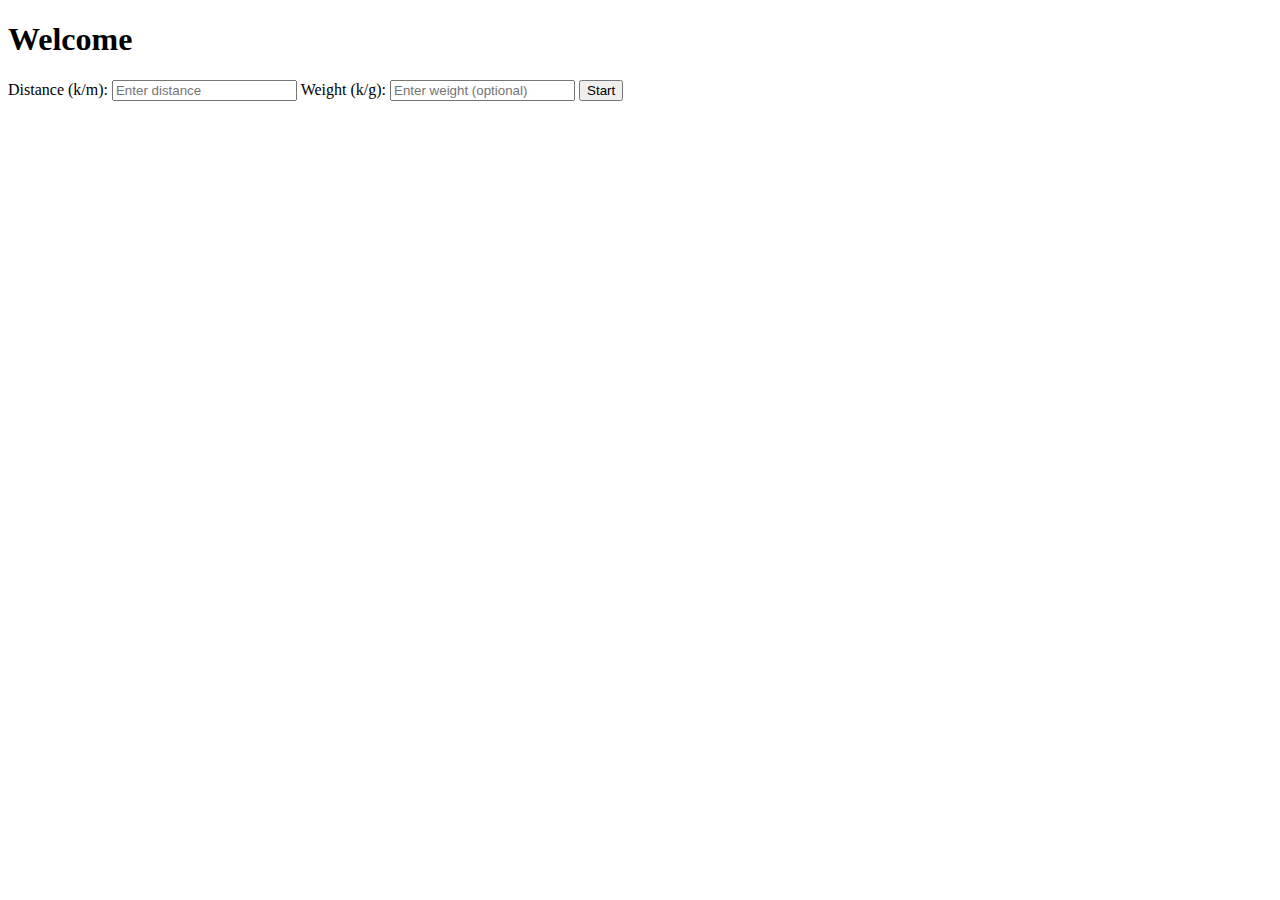
==== index.html @ cbaeeec4 "Create index.html" ====
<!DOCTYPE html>
<html lang="en">
<head>
    <meta charset="UTF-8">
    <meta name="viewport" content="width=device-width, initial-scale=1.0">
    <title>Shipping Cost Calculator</title>
    <link rel="stylesheet" href="styles.css">
</head>
<body>
    <div class="container">
        <h1>Welcome</h1>
        <label for="distance">Distance (k/m):</label>
        <input type="number" id="distance" placeholder="Enter distance" required>
        
        <label for="weight">Weight (k/g):</label>
        <input type="number" id="weight" placeholder="Enter weight (optional)">

        <button onclick="calculateCost()">Start</button>
        <p id="result"></p>
    </div>
    <script src="script.js"></script>
</body>
</html>
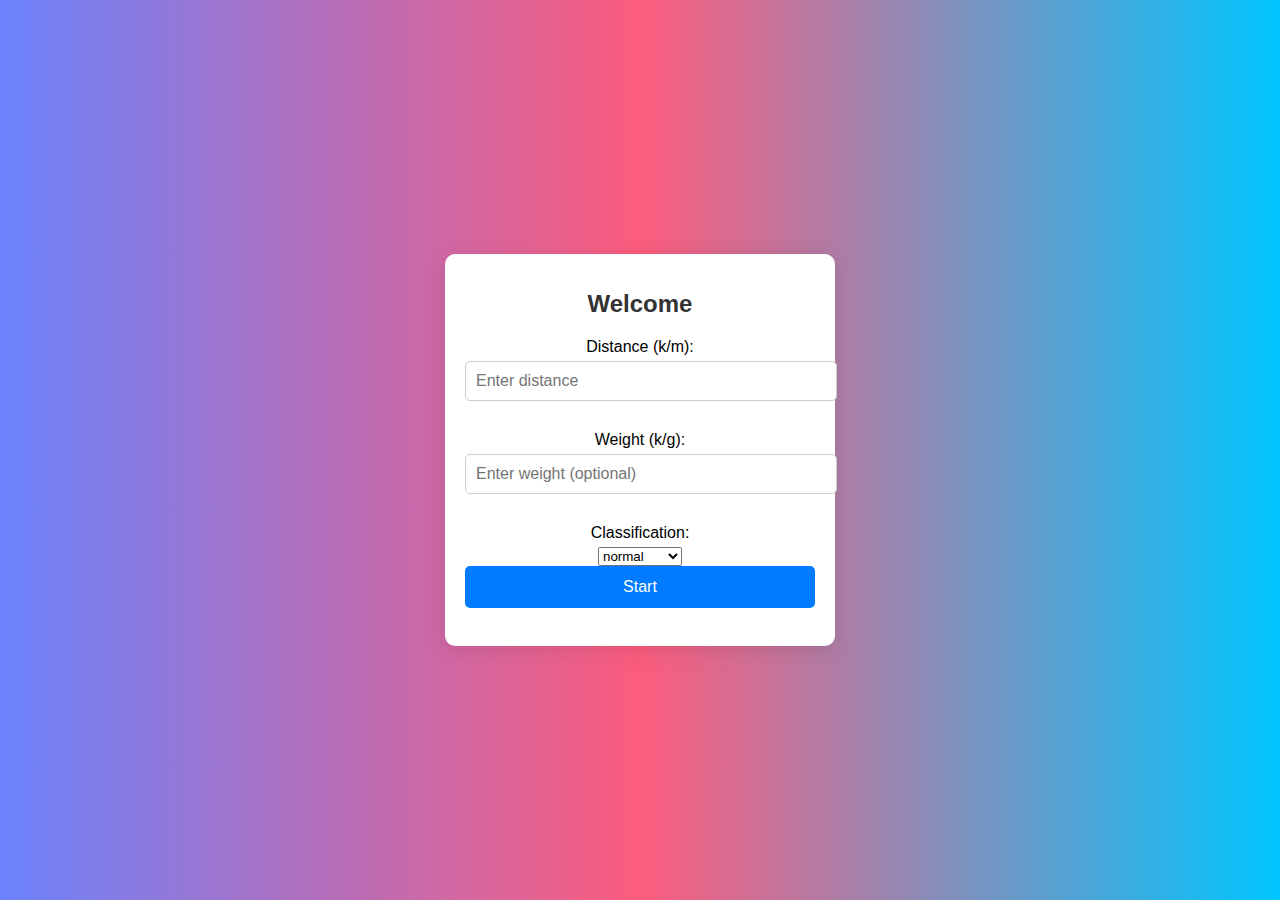
==== commit f407b74c: "Update index.html" ====
--- a/index.html
+++ b/index.html
@@ -15,6 +15,13 @@
         <label for="weight">Weight (k/g):</label>
         <input type="number" id="weight" placeholder="Enter weight (optional)">
 
+        <label for="productType">Classification:</label>
+<select id="productType">
+    <option value="normal">normal</option>
+    <option value="fragile">food</option>
+    <option value="perishable">perishable</option>
+</select>
+
         <button onclick="calculateCost()">Start</button>
         <p id="result"></p>
     </div>
--- a/styles.css
+++ b/styles.css
@@ -0,0 +1,62 @@
+body {
+    font-family: 'Arial', sans-serif;
+    background: linear-gradient(to right, #6a82fb, #fc5c7d, #00c6ff); /* تدرج لوني بين الأزرق والبنفسجي واللبني */
+    display: flex;
+    justify-content: center;
+    align-items: center;
+    height: 100vh;
+    margin: 0;
+}
+
+.container {
+    background-color: white;
+    padding: 20px;
+    border-radius: 10px;
+    box-shadow: 0 4px 20px rgba(0, 0, 0, 0.1);
+    width: 350px;
+    text-align: center;
+}
+
+h1 {
+    color: #333;
+    margin-bottom: 20px;
+    font-size: 24px;
+}
+
+label {
+    display: block;
+    margin: 15px 0 5px;
+    font-size: 16px;
+}
+
+input {
+    width: 100%;
+    padding: 10px;
+    margin-bottom: 15px;
+    border: 1px solid #ccc;
+    border-radius: 5px;
+    font-size: 16px;
+}
+
+button {
+    width: 100%;
+    padding: 12px;
+    background-color: #007bff;
+    color: white;
+    border: none;
+    border-radius: 5px;
+    font-size: 16px;
+    cursor: pointer;
+    transition: background-color 0.3s;
+}
+
+button:hover {
+    background-color: #0056b3;
+}
+
+#result {
+    margin-top: 15px;
+    font-size: 18px;
+    font-weight: bold;
+    color: #333;
+}
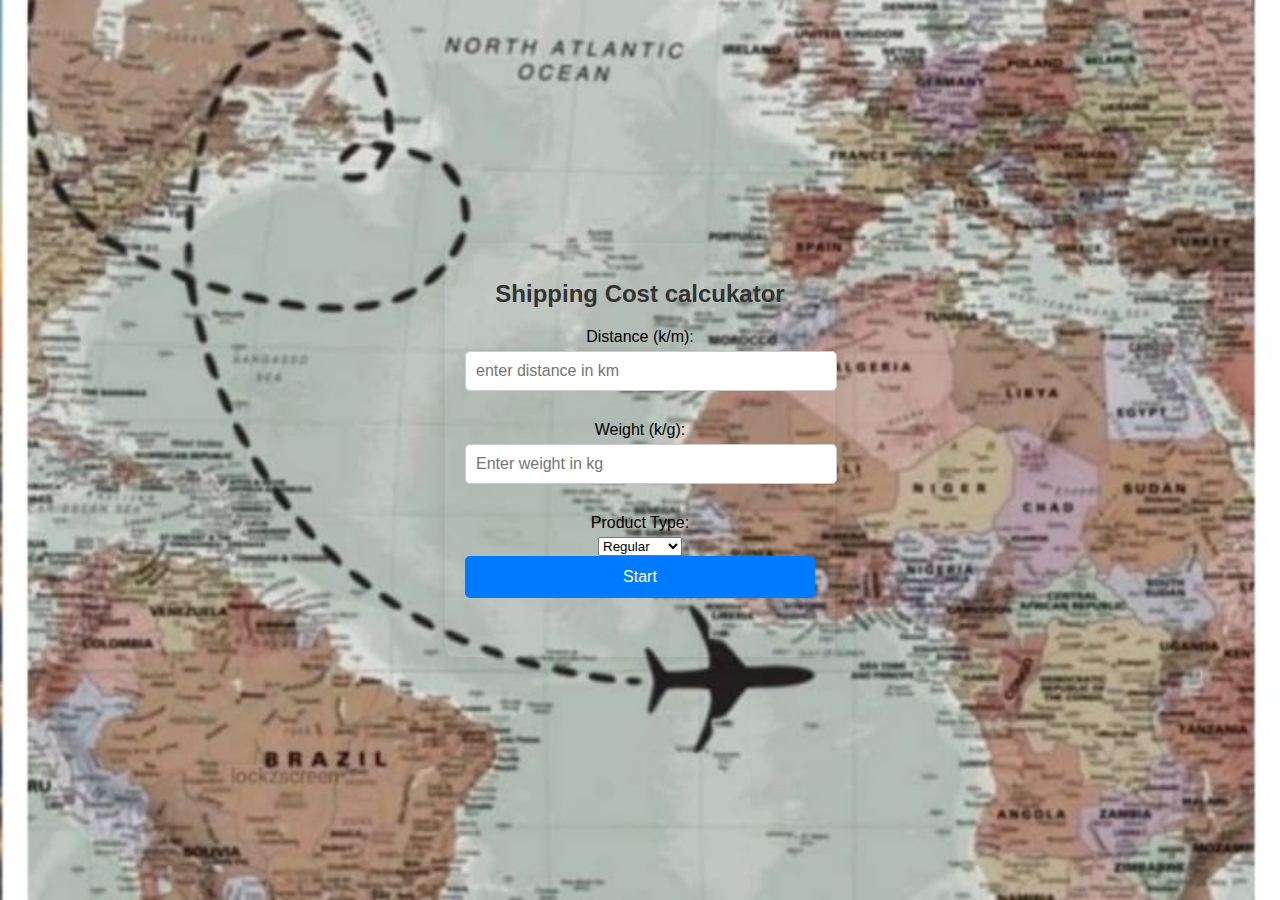
==== commit b3ba6ea1: "Update index.html" ====
--- a/index.html
+++ b/index.html
@@ -8,22 +8,28 @@
 </head>
 <body>
     <div class="container">
-        <h1>Welcome</h1>
+        <h1>Shipping Cost calcukator</h1>
+
+        <!-- Input fields -->
         <label for="distance">Distance (k/m):</label>
-        <input type="number" id="distance" placeholder="Enter distance" required>
+        <input type="number" id="distance" placeholder="enter distance in km">
         
         <label for="weight">Weight (k/g):</label>
-        <input type="number" id="weight" placeholder="Enter weight (optional)">
+        <input type="number" id="weight" placeholder="Enter weight in kg">
 
-        <label for="productType">Classification:</label>
+        <label for="productType">Product Type:</label>
 <select id="productType">
-    <option value="normal">normal</option>
+    <option value="normal">Regular</option>
     <option value="fragile">food</option>
     <option value="perishable">perishable</option>
 </select>
 
+<!-- Error message area -->
+ <div id="error-message" style="color: red; display: none; margin-top: 10px;"></div>
+
+ 
         <button onclick="calculateCost()">Start</button>
-        <p id="result"></p>
+        <div  id="result"></div>
     </div>
     <script src="script.js"></script>
 </body>
--- a/styles.css
+++ b/styles.css
@@ -1,6 +1,6 @@
 body {
     font-family: 'Arial', sans-serif;
-    background: linear-gradient(to right, #6a82fb, #fc5c7d, #00c6ff); /* تدرج لوني بين الأزرق والبنفسجي واللبني */
+    background: url('background.jpeg') center center / cover no-repeat; /* استخدام الصورة كخلفية وتغطية كاملة */
     display: flex;
     justify-content: center;
     align-items: center;
@@ -9,7 +9,7 @@
 }
 
 .container {
-    background-color: white;
+    background-color: rgba(255, 255, 255, 0.0); /* اللون أبيض مع شفافية بنسبة 30% */
     padding: 20px;
     border-radius: 10px;
     box-shadow: 0 4px 20px rgba(0, 0, 0, 0.1);
@@ -56,7 +56,13 @@
 
 #result {
     margin-top: 15px;
-    font-size: 18px;
+    font-size: 33px;
     font-weight: bold;
-    color: #333;
+    color: #28a745;
+    background-color: rgba(255, 255, 255, 0.3);
+    padding: 10px;
+    border-radius: 8px;
+    border: 2px solid #007bff;
+    transition: opacity 0.5s ease;
+    opacity: 0;
 }
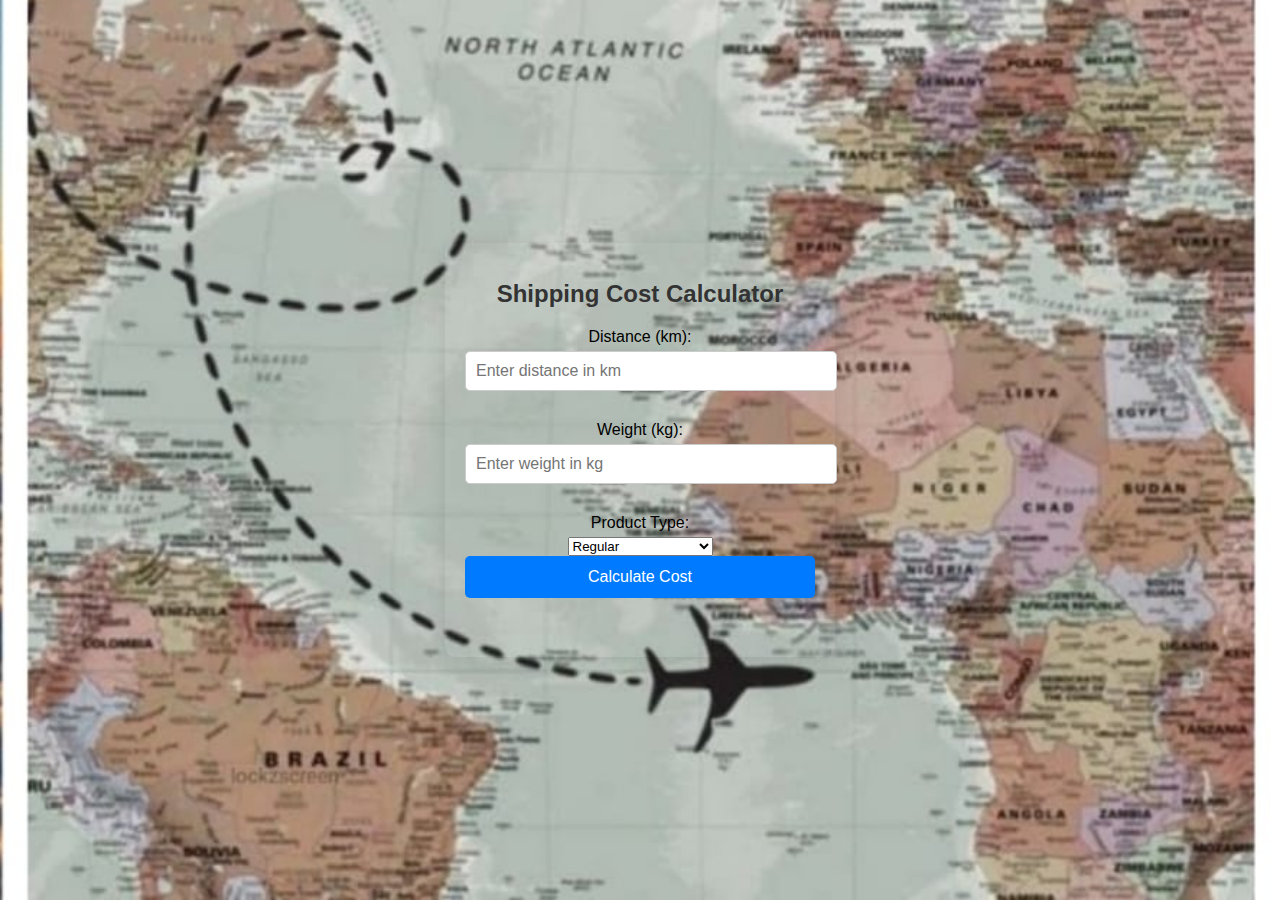
==== commit 8137bfe6: "Update index.html" ====
--- a/index.html
+++ b/index.html
@@ -8,29 +8,31 @@
 </head>
 <body>
     <div class="container">
-        <h1>Shipping Cost calcukator</h1>
+        <h1>Shipping Cost Calculator</h1>
 
         <!-- Input fields -->
-        <label for="distance">Distance (k/m):</label>
-        <input type="number" id="distance" placeholder="enter distance in km">
+        <label for="distance">Distance (km):</label>
+        <input type="number" id="distance" placeholder="Enter distance in km">
         
-        <label for="weight">Weight (k/g):</label>
+        <label for="weight">Weight (kg):</label>
         <input type="number" id="weight" placeholder="Enter weight in kg">
 
         <label for="productType">Product Type:</label>
 <select id="productType">
-    <option value="normal">Regular</option>
-    <option value="fragile">food</option>
-    <option value="perishable">perishable</option>
+    <option value="regular">Regular</option>
+    <option value="food">Food</option>
+    <option value="perishable_or_fragile">Perishable or Fragile</option>
 </select>
 
-<!-- Error message area -->
- <div id="error-message" style="color: red; display: none; margin-top: 10px;"></div>
 
- 
-        <button onclick="calculateCost()">Start</button>
-        <div  id="result"></div>
+        <!-- Error message area -->
+        <div id="error-message" style="color: red; display: none; margin-top: 10px;"></div>
+
+        <!-- Calculate Button -->
+        <button onclick="calculateCost()">Calculate Cost</button>
+        <div id="result"></div>
     </div>
+
     <script src="script.js"></script>
 </body>
 </html>
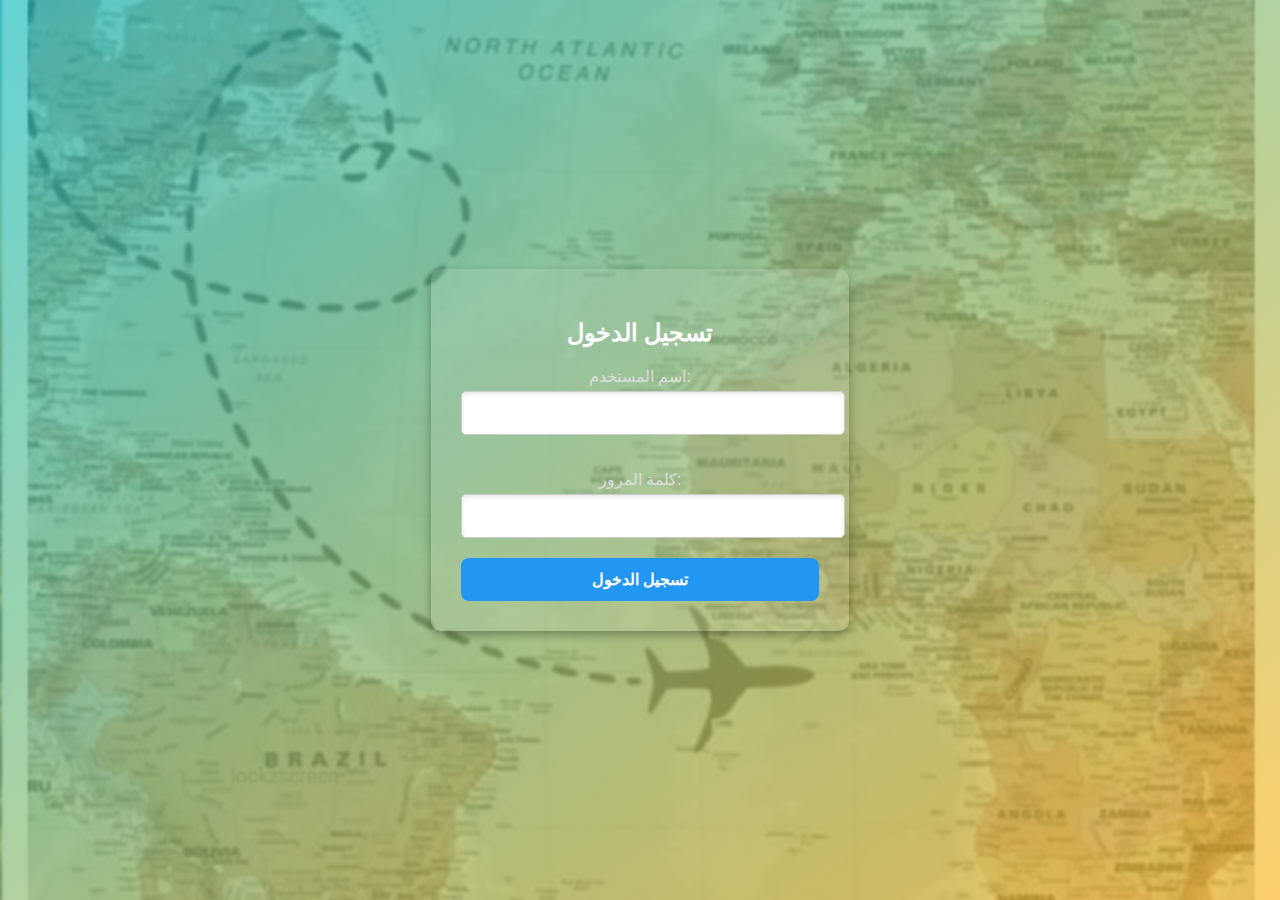
==== commit 2b148256: "Rename login.html to index.html" ====
--- a/index.html
+++ b/index.html
@@ -1,38 +1,24 @@
 <!DOCTYPE html>
-<html lang="en">
+<html lang="ar">
 <head>
     <meta charset="UTF-8">
-    <meta name="viewport" content="width=device-width, initial-scale=1.0">
-    <title>Shipping Cost Calculator</title>
+    <title>تسجيل الدخول</title>
     <link rel="stylesheet" href="styles.css">
 </head>
 <body>
-    <div class="container">
-        <h1>Shipping Cost Calculator</h1>
+    <div class="login-container">
+        <h2>تسجيل الدخول</h2>
+        <form onsubmit="handleLogin(event)">
+            <label for="username">اسم المستخدم:</label>
+            <input type="text" id="username" required>
 
-        <!-- Input fields -->
-        <label for="distance">Distance (km):</label>
-        <input type="number" id="distance" placeholder="Enter distance in km">
-        
-        <label for="weight">Weight (kg):</label>
-        <input type="number" id="weight" placeholder="Enter weight in kg">
+            <label for="password">كلمة المرور:</label>
+            <input type="password" id="password" required>
 
-        <label for="productType">Product Type:</label>
-<select id="productType">
-    <option value="regular">Regular</option>
-    <option value="food">Food</option>
-    <option value="perishable_or_fragile">Perishable or Fragile</option>
-</select>
-
-
-        <!-- Error message area -->
-        <div id="error-message" style="color: red; display: none; margin-top: 10px;"></div>
-
-        <!-- Calculate Button -->
-        <button onclick="calculateCost()">Calculate Cost</button>
-        <div id="result"></div>
+            <button type="submit">تسجيل الدخول</button>
+        </form>
+        <div id="error-message" style="color: red; display: none;"></div>
     </div>
-
-    <script src="script.js"></script>
+    <script src="login.js"></script>
 </body>
 </html>
--- a/styles.css
+++ b/styles.css
@@ -1,68 +1,125 @@
+/* تحديث نمط الخلفية */
 body {
     font-family: 'Arial', sans-serif;
-    background: url('background.jpeg') center center / cover no-repeat; /* استخدام الصورة كخلفية وتغطية كاملة */
+    background: linear-gradient(to bottom right, rgba(34, 193, 195, 0.7), rgba(253, 187, 45, 0.7)), url('background.jpeg') center center / cover no-repeat;
     display: flex;
     justify-content: center;
     align-items: center;
     height: 100vh;
     margin: 0;
+    color: #fff;
 }
 
+/* تحسين شفافية واجهة الحاوية */
 .container {
-    background-color: rgba(255, 255, 255, 0.0); /* اللون أبيض مع شفافية بنسبة 30% */
-    padding: 20px;
-    border-radius: 10px;
-    box-shadow: 0 4px 20px rgba(0, 0, 0, 0.1);
-    width: 350px;
+    background-color: rgba(255, 255, 255, 0.2);
+    padding: 30px;
+    border-radius: 15px;
+    box-shadow: 0 8px 30px rgba(0, 0, 0, 0.3);
+    width: 400px;
     text-align: center;
 }
 
+/* العنوان الرئيسي */
 h1 {
-    color: #333;
-    margin-bottom: 20px;
-    font-size: 24px;
+    color: #fff;
+    font-size: 28px;
+    font-weight: 700;
+    margin-bottom: 25px;
 }
 
+/* تنسيق النصوص */
 label {
     display: block;
     margin: 15px 0 5px;
     font-size: 16px;
+    color: #ddd;
 }
 
+/* الحقول */
 input {
     width: 100%;
-    padding: 10px;
-    margin-bottom: 15px;
+    padding: 12px;
+    margin-bottom: 20px;
+    border: 1px solid #ccc;
+    border-radius: 5px;
+    font-size: 16px;
+    box-shadow: inset 0 2px 4px rgba(0, 0, 0, 0.1);
+}
+
+/* الأزرار مع تأثير متحرك */
+button {
+    width: 100%;
+    padding: 14px;
+    background-color: #2196f3;
+    color: white;
+    border: none;
+    border-radius: 8px;
+    font-size: 16px;
+    font-weight: bold;
+    cursor: pointer;
+    transition: all 0.3s ease;
+}
+
+button:hover {
+    background-color: #1769aa;
+    transform: scale(1.05);
+    box-shadow: 0 4px 10px rgba(0, 0, 0, 0.2);
+}
+
+/* نتيجة مخصصة */
+#result {
+    margin-top: 20px;
+    font-size: 22px;
+    font-weight: bold;
+    color: #28a745;
+    background-color: rgba(0, 0, 0, 0.4);
+    padding: 15px;
+    border-radius: 10px;
+    border: 2px solid #007bff;
+    transition: opacity 0.5s ease;
+    opacity: 0;
+}
+
+/* حاوية تسجيل الدخول */
+.login-container {
+    max-width: 400px;
+    margin: auto;
+    padding: 30px;
+    border-radius: 10px;
+    background-color: rgba(255, 255, 255, 0.1);
+    box-shadow: 0 4px 10px rgba(0, 0, 0, 0.3);
+    text-align: center;
+}
+
+.login-container h2 {
+    margin-bottom: 20px;
+    color: #fff;
+    font-size: 24px;
+}
+
+.login-container input {
+    width: 100%;
+    padding: 12px;
+    margin-bottom: 20px;
     border: 1px solid #ccc;
     border-radius: 5px;
     font-size: 16px;
 }
 
-button {
+.login-container button {
     width: 100%;
     padding: 12px;
-    background-color: #007bff;
+    background-color: #2196f3;
     color: white;
     border: none;
-    border-radius: 5px;
+    border-radius: 8px;
     font-size: 16px;
     cursor: pointer;
-    transition: background-color 0.3s;
+    transition: all 0.3s ease;
 }
 
-button:hover {
-    background-color: #0056b3;
+.login-container button:hover {
+    background-color: #1769aa;
+    transform: scale(1.05);
 }
-
-#result {
-    margin-top: 15px;
-    font-size: 33px;
-    font-weight: bold;
-    color: #28a745;
-    background-color: rgba(255, 255, 255, 0.3);
-    padding: 10px;
-    border-radius: 8px;
-    border: 2px solid #007bff;
-    transition: opacity 0.5s ease;
-    opacity: 0;
-}
